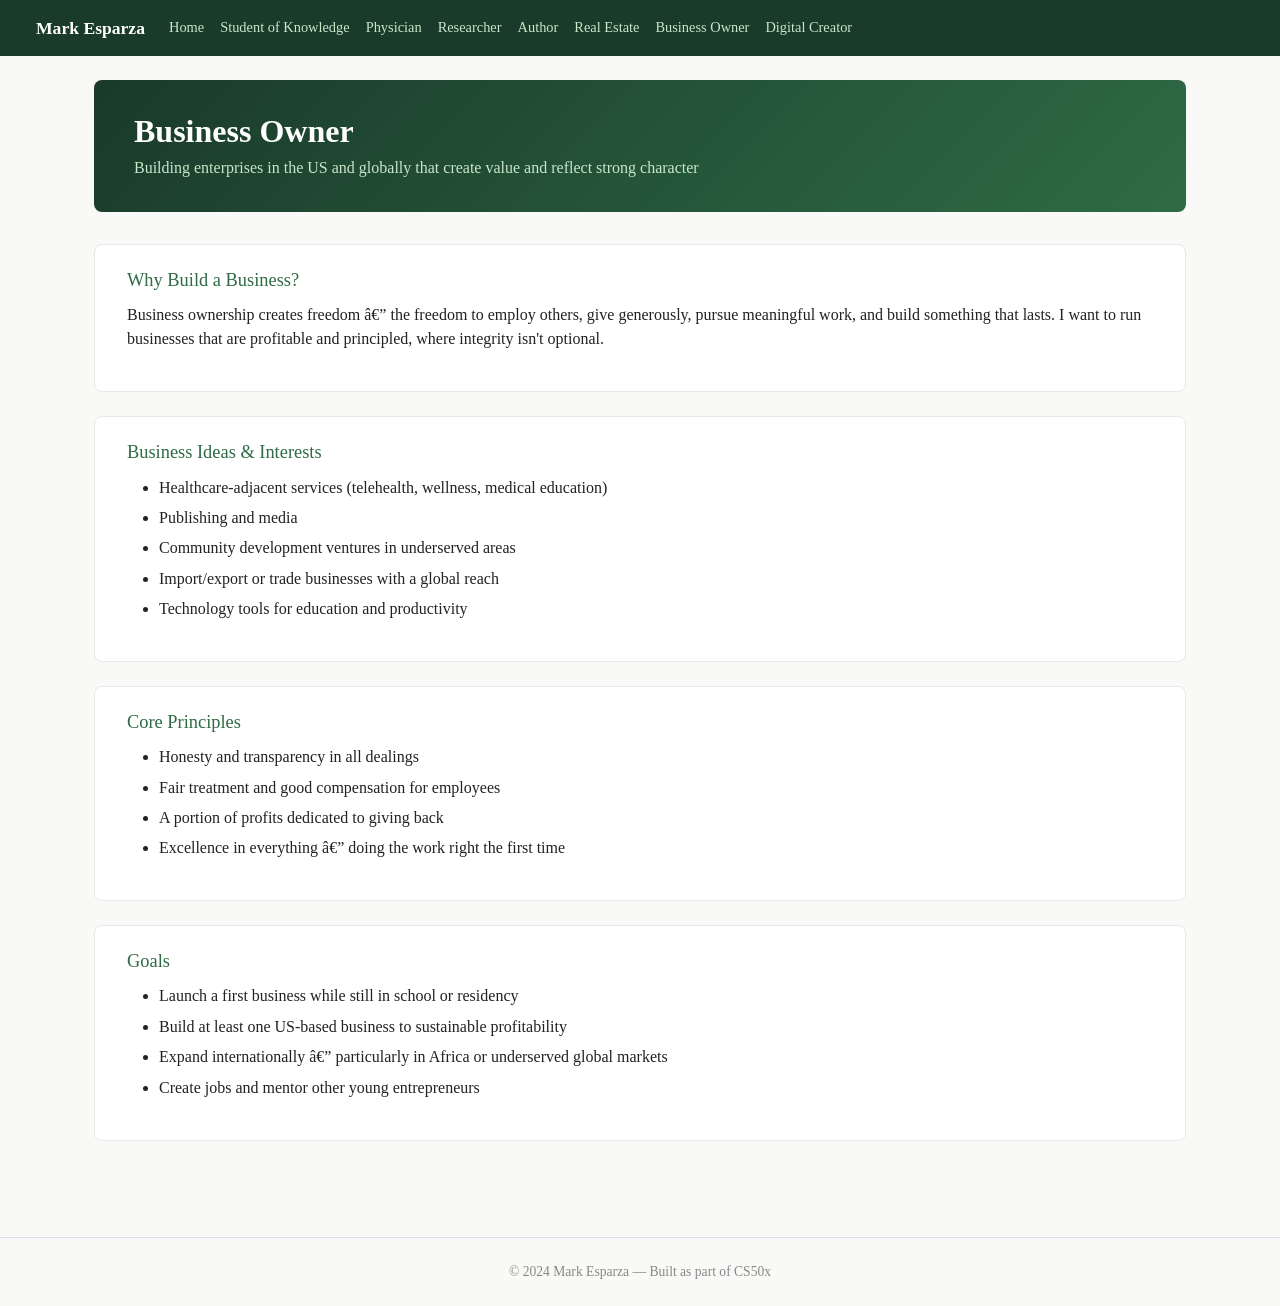
==== businessowner.html @ 38cdc645 "Add files via upload" ====
<!DOCTYPE html>
<html lang="en">
<head>
    <link href="https://cdn.jsdelivr.net/npm/bootstrap@5.2.3/dist/css/bootstrap.min.css" rel="stylesheet" integrity="sha384-rbsA2VBKQhggwzxH7pPCaAqO46MgnOM80zW1RWuH61DGLwZJEdK2Kadq2F9CUG65" crossorigin="anonymous">
    <link href="styles.css" rel="stylesheet">
    <title>Business Owner — Mark Esparza</title>
</head>
<body>

    <nav class="navbar navbar-expand-md">
        <div class="container-fluid">
            <a class="navbar-brand" href="index.html">Mark Esparza</a>
            <ul class="navbar-nav me-auto">
                <li class="nav-item"><a class="nav-link" href="index.html">Home</a></li>
                <li class="nav-item"><a class="nav-link" href="student.html">Student of Knowledge</a></li>
                <li class="nav-item"><a class="nav-link" href="physician.html">Physician</a></li>
                <li class="nav-item"><a class="nav-link" href="research.html">Researcher</a></li>
                <li class="nav-item"><a class="nav-link" href="scholar.html">Author</a></li>
                <li class="nav-item"><a class="nav-link" href="realestate.html">Real Estate</a></li>
                <li class="nav-item"><a class="nav-link active" href="businessowner.html">Business Owner</a></li>
                <li class="nav-item"><a class="nav-link" href="contentcreator.html">Digital Creator</a></li>
            </ul>
        </div>
    </nav>

    <main class="container p-4">

        <div class="page-header">
            <h1>Business Owner</h1>
            <p>Building enterprises in the US and globally that create value and reflect strong character</p>
        </div>

        <div class="content-section">
            <h3>Why Build a Business?</h3>
            <p>Business ownership creates freedom — the freedom to employ others, give generously, pursue meaningful work, and build something that lasts. I want to run businesses that are profitable and principled, where integrity isn't optional.</p>
        </div>

        <div class="content-section">
            <h3>Business Ideas & Interests</h3>
            <ul>
                <li>Healthcare-adjacent services (telehealth, wellness, medical education)</li>
                <li>Publishing and media</li>
                <li>Community development ventures in underserved areas</li>
                <li>Import/export or trade businesses with a global reach</li>
                <li>Technology tools for education and productivity</li>
            </ul>
        </div>

        <div class="content-section">
            <h3>Core Principles</h3>
            <ul>
                <li>Honesty and transparency in all dealings</li>
                <li>Fair treatment and good compensation for employees</li>
                <li>A portion of profits dedicated to giving back</li>
                <li>Excellence in everything — doing the work right the first time</li>
            </ul>
        </div>

        <div class="content-section">
            <h3>Goals</h3>
            <ul>
                <li>Launch a first business while still in school or residency</li>
                <li>Build at least one US-based business to sustainable profitability</li>
                <li>Expand internationally — particularly in Africa or underserved global markets</li>
                <li>Create jobs and mentor other young entrepreneurs</li>
            </ul>
        </div>

    </main>

    <footer>
        &copy; 2024 Mark Esparza &mdash; Built as part of CS50x
    </footer>

    <script src="script.js"></script>
</body>
</html>
---- styles.css ----
/* ── Global ── */
body {
    font-family: "Times New Roman", Times, serif;
    color: #222;
    background-color: #f9f9f7;
}

/* ── Navbar ── */
.navbar {
    background-color: #1a3a2a !important;
    padding: 0.6rem 1.5rem;
}
.navbar .nav-link {
    color: #c8e6c9 !important;
    font-size: 0.9rem;
    font-weight: 500;
    padding: 0.4rem 0.75rem;
    border-radius: 4px;
    transition: background 0.2s;
}
.navbar .nav-link:hover {
    background-color: #2e6b45;
    color: #fff !important;
}
.navbar-brand {
    color: #fff !important;
    font-weight: 700;
    font-size: 1.1rem;
}

/* ── Hero (index page) ── */
.hero {
    position: relative;
    text-align: center;
    color: #fff;
    margin-bottom: 2.5rem;
    border-radius: 10px;
    overflow: hidden;
}
.hero img {
    width: 100%;
    max-height: 380px;
    object-fit: cover;
    display: block;
    filter: brightness(0.55);
}
.hero-text {
    position: absolute;
    top: 50%;
    left: 50%;
    transform: translate(-50%, -50%);
    width: 90%;
}
.hero-text h1 {
    font-size: 2.8rem;
    font-weight: 700;
    color: #fff;
    text-shadow: 0 2px 8px rgba(0,0,0,0.6);
    margin-bottom: 0.4rem;
}
.hero-text h1 span {
    color: #a5d6a7;
    font-family: monospace;
}
.hero-text p {
    font-size: 1.1rem;
    color: #e8f5e9;
    text-shadow: 0 1px 4px rgba(0,0,0,0.5);
}

/* ── Section headings ── */
h2.section-title {
    color: #1a3a2a;
    border-left: 5px solid #2e6b45;
    padding-left: 0.75rem;
    margin: 2rem 0 1rem;
    font-size: 1.4rem;
}

/* ── Goal cards ── */
.goal-card {
    display: block;
    background: #fff;
    border: 1px solid #dde;
    border-radius: 8px;
    padding: 1.2rem 1rem;
    text-align: center;
    text-decoration: none;
    color: #1a3a2a;
    font-weight: 600;
    transition: transform 0.15s, box-shadow 0.15s;
    height: 100%;
}
.goal-card:hover {
    transform: translateY(-3px);
    box-shadow: 0 6px 18px rgba(0,0,0,0.12);
    color: #2e6b45;
    text-decoration: none;
}
.goal-card .goal-icon {
    font-size: 2rem;
    display: block;
    margin-bottom: 0.5rem;
}

/* ── Motivations table ── */
.motiv-table {
    width: 100%;
    border-collapse: collapse;
    margin-top: 0.5rem;
}
.motiv-table th {
    background-color: #1a3a2a;
    color: #fff;
    padding: 10px 14px;
    text-align: left;
    font-size: 0.95rem;
}
.motiv-table td {
    padding: 10px 14px;
    border-bottom: 1px solid #e0e0e0;
    font-size: 0.9rem;
    vertical-align: top;
}
.motiv-table tr:nth-child(even) td {
    background-color: #f1f8f2;
}

/* ── Sub-page header ── */
.page-header {
    background: linear-gradient(135deg, #1a3a2a, #2e6b45);
    color: #fff;
    border-radius: 8px;
    padding: 2rem 2.5rem;
    margin-bottom: 2rem;
}
.page-header h1 {
    color: #fff;
    font-size: 2rem;
    font-weight: 700;
    margin: 0 0 0.4rem;
}
.page-header p {
    color: #c8e6c9;
    margin: 0;
    font-size: 1rem;
}

/* ── Content sections ── */
.content-section {
    background: #fff;
    border-radius: 8px;
    padding: 1.5rem 2rem;
    margin-bottom: 1.5rem;
    border: 1px solid #e8e8e8;
}
.content-section h3 {
    color: #2e6b45;
    margin-bottom: 0.75rem;
    font-size: 1.15rem;
}
.content-section ul li {
    margin-bottom: 0.4rem;
}
.content-section ul li:hover {
    color: #2e6b45;
}

/* ── Quote block ── */
blockquote.islamic-quote {
    border-left: 4px solid #a5d6a7;
    background: #f1f8f2;
    padding: 1rem 1.5rem;
    border-radius: 0 6px 6px 0;
    font-style: italic;
    color: #333;
    margin: 1.5rem 0;
}
blockquote.islamic-quote cite {
    display: block;
    margin-top: 0.5rem;
    font-style: normal;
    font-weight: 600;
    color: #1a3a2a;
    font-size: 0.9rem;
}

/* ── Footer ── */
footer {
    text-align: center;
    padding: 1.5rem;
    margin-top: 3rem;
    border-top: 1px solid #dde;
    color: #888;
    font-size: 0.85rem;
}
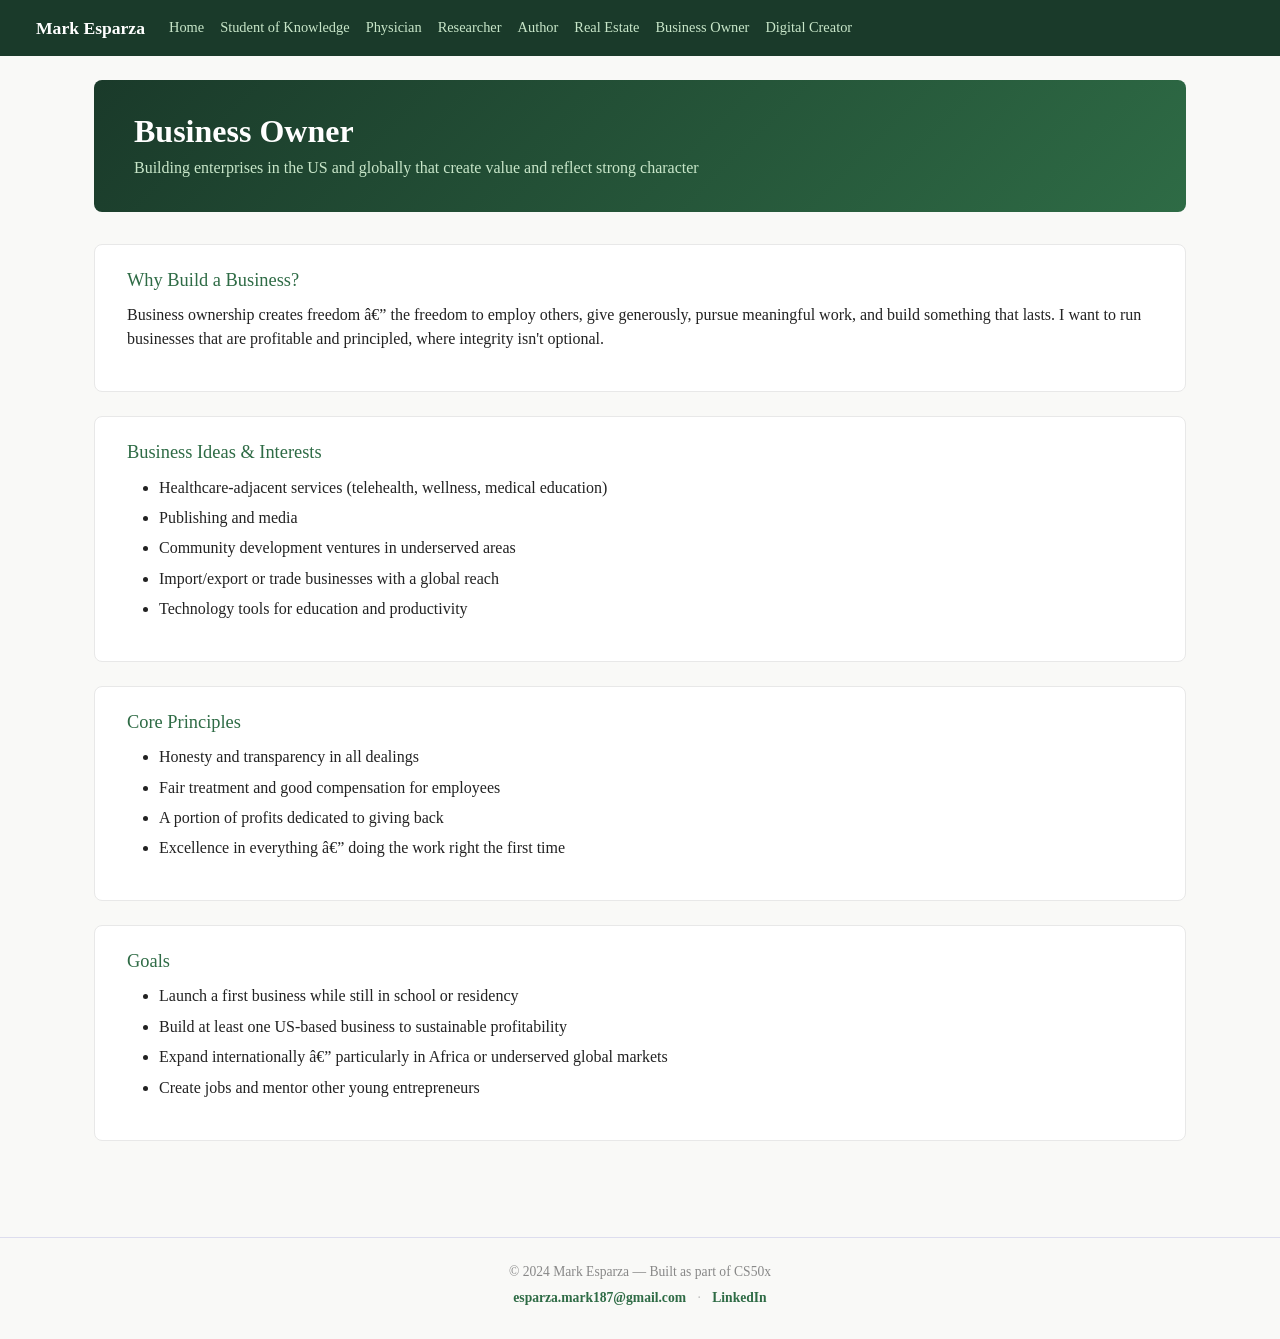
==== commit d568d00d: "Add contact footer and Writing & Civic Record section - Add email + LinkedIn contact links to the fo" ====
--- a/businessowner.html
+++ b/businessowner.html
@@ -69,7 +69,13 @@
     </main>
 
     <footer>
-        &copy; 2024 Mark Esparza &mdash; Built as part of CS50x
+        <p class="footer-credit">&copy; 2024 Mark Esparza &mdash; Built as part of CS50x</p>
+        <p class="footer-contact">
+            <a href="mailto:esparza.mark187@gmail.com">esparza.mark187@gmail.com</a>
+            <span class="footer-sep">&middot;</span>
+            <!-- TODO: replace the URL below with your LinkedIn profile, e.g. https://www.linkedin.com/in/your-handle/ -->
+            <a href="https://www.linkedin.com/" target="_blank" rel="noopener noreferrer">LinkedIn</a>
+        </p>
     </footer>
 
     <script src="script.js"></script>
--- a/styles.css
+++ b/styles.css
@@ -185,6 +185,44 @@
     font-size: 0.9rem;
 }
 
+/* ── Writing & Civic Record ── */
+.record-list {
+    list-style: none;
+    padding-left: 0;
+    margin: 0;
+}
+.record-entry {
+    display: flex;
+    flex-wrap: wrap;
+    align-items: baseline;
+    gap: 0.5rem;
+    padding: 0.6rem 0;
+    border-bottom: 1px solid #eee;
+}
+.record-entry:last-child {
+    border-bottom: none;
+}
+.record-date {
+    flex: 0 0 6.5rem;
+    color: #888;
+    font-size: 0.85rem;
+}
+.record-type {
+    display: inline-block;
+    background: #1a3a2a;
+    color: #fff;
+    font-size: 0.7rem;
+    font-weight: 600;
+    text-transform: uppercase;
+    letter-spacing: 0.03em;
+    padding: 0.15rem 0.55rem;
+    border-radius: 12px;
+}
+.record-venue {
+    color: #666;
+    font-style: italic;
+}
+
 /* ── Footer ── */
 footer {
     text-align: center;
@@ -194,3 +232,18 @@
     color: #888;
     font-size: 0.85rem;
 }
+footer p {
+    margin: 0 0 0.4rem;
+}
+.footer-contact a {
+    color: #2e6b45;
+    text-decoration: none;
+    font-weight: 600;
+}
+.footer-contact a:hover {
+    text-decoration: underline;
+}
+.footer-sep {
+    color: #bbb;
+    margin: 0 0.5rem;
+}
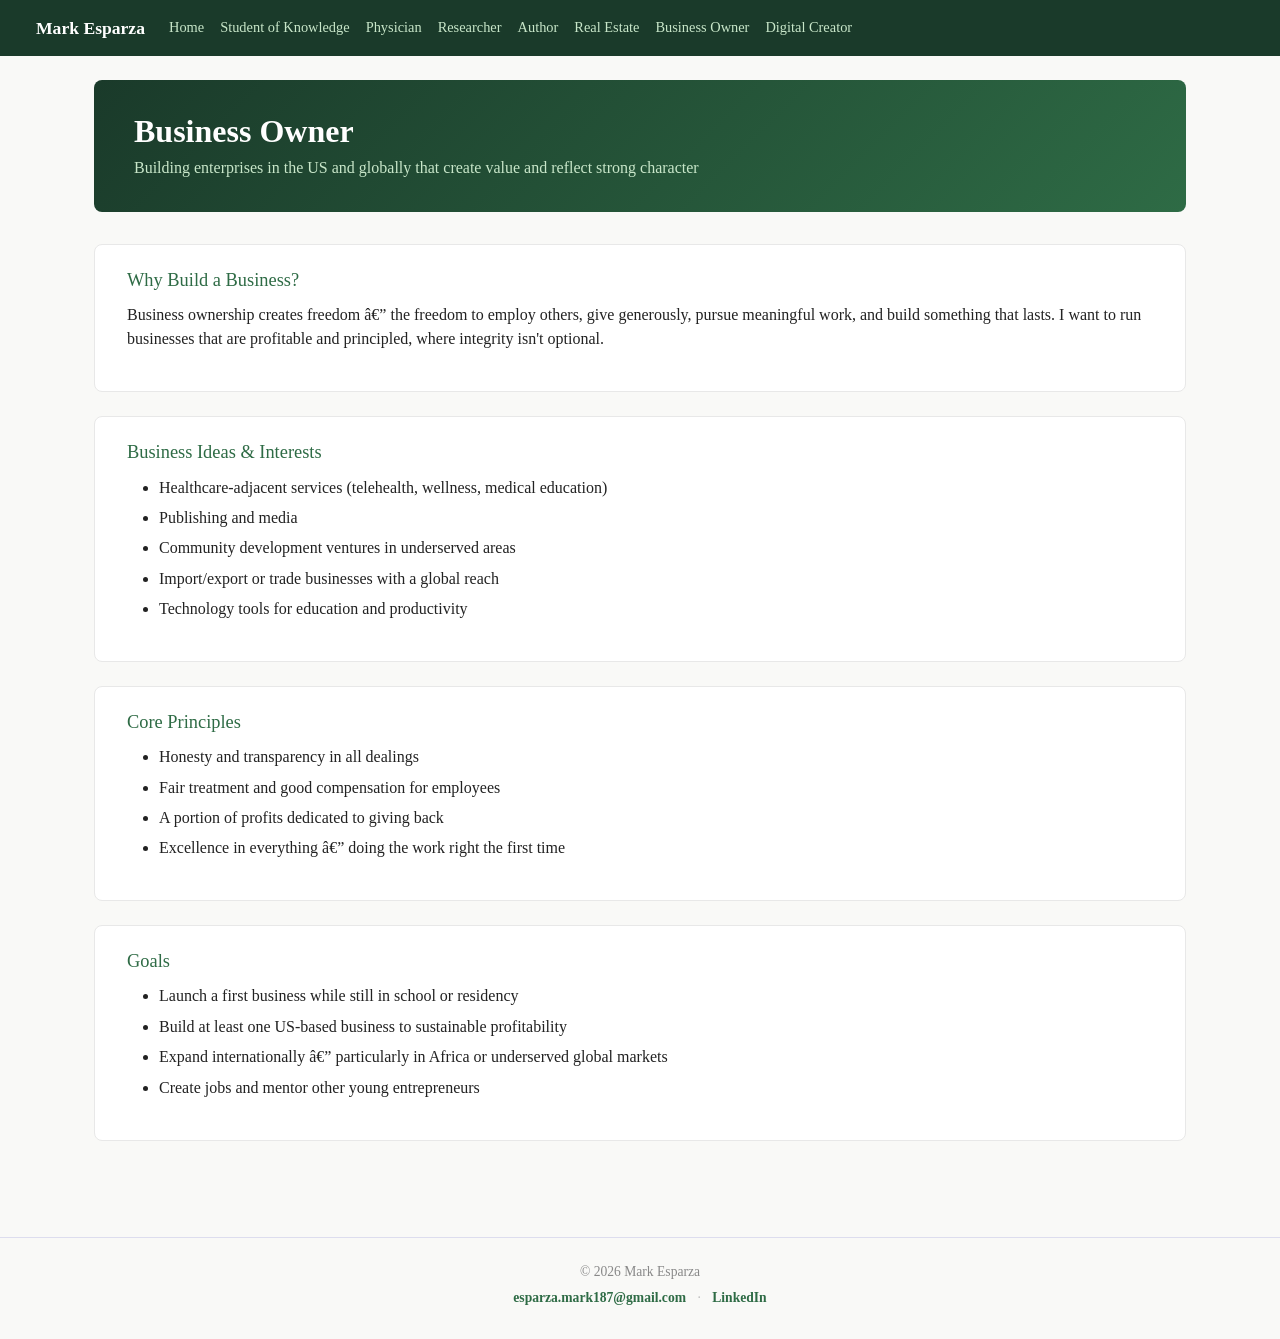
==== commit 14a20682: "Drop CS50x footer text and add CNAME for custom domain - Replace footer credit with a clean copyrigh" ====
--- a/businessowner.html
+++ b/businessowner.html
@@ -69,7 +69,7 @@
     </main>
 
     <footer>
-        <p class="footer-credit">&copy; 2024 Mark Esparza &mdash; Built as part of CS50x</p>
+        <p class="footer-credit">&copy; 2026 Mark Esparza</p>
         <p class="footer-contact">
             <a href="mailto:esparza.mark187@gmail.com">esparza.mark187@gmail.com</a>
             <span class="footer-sep">&middot;</span>
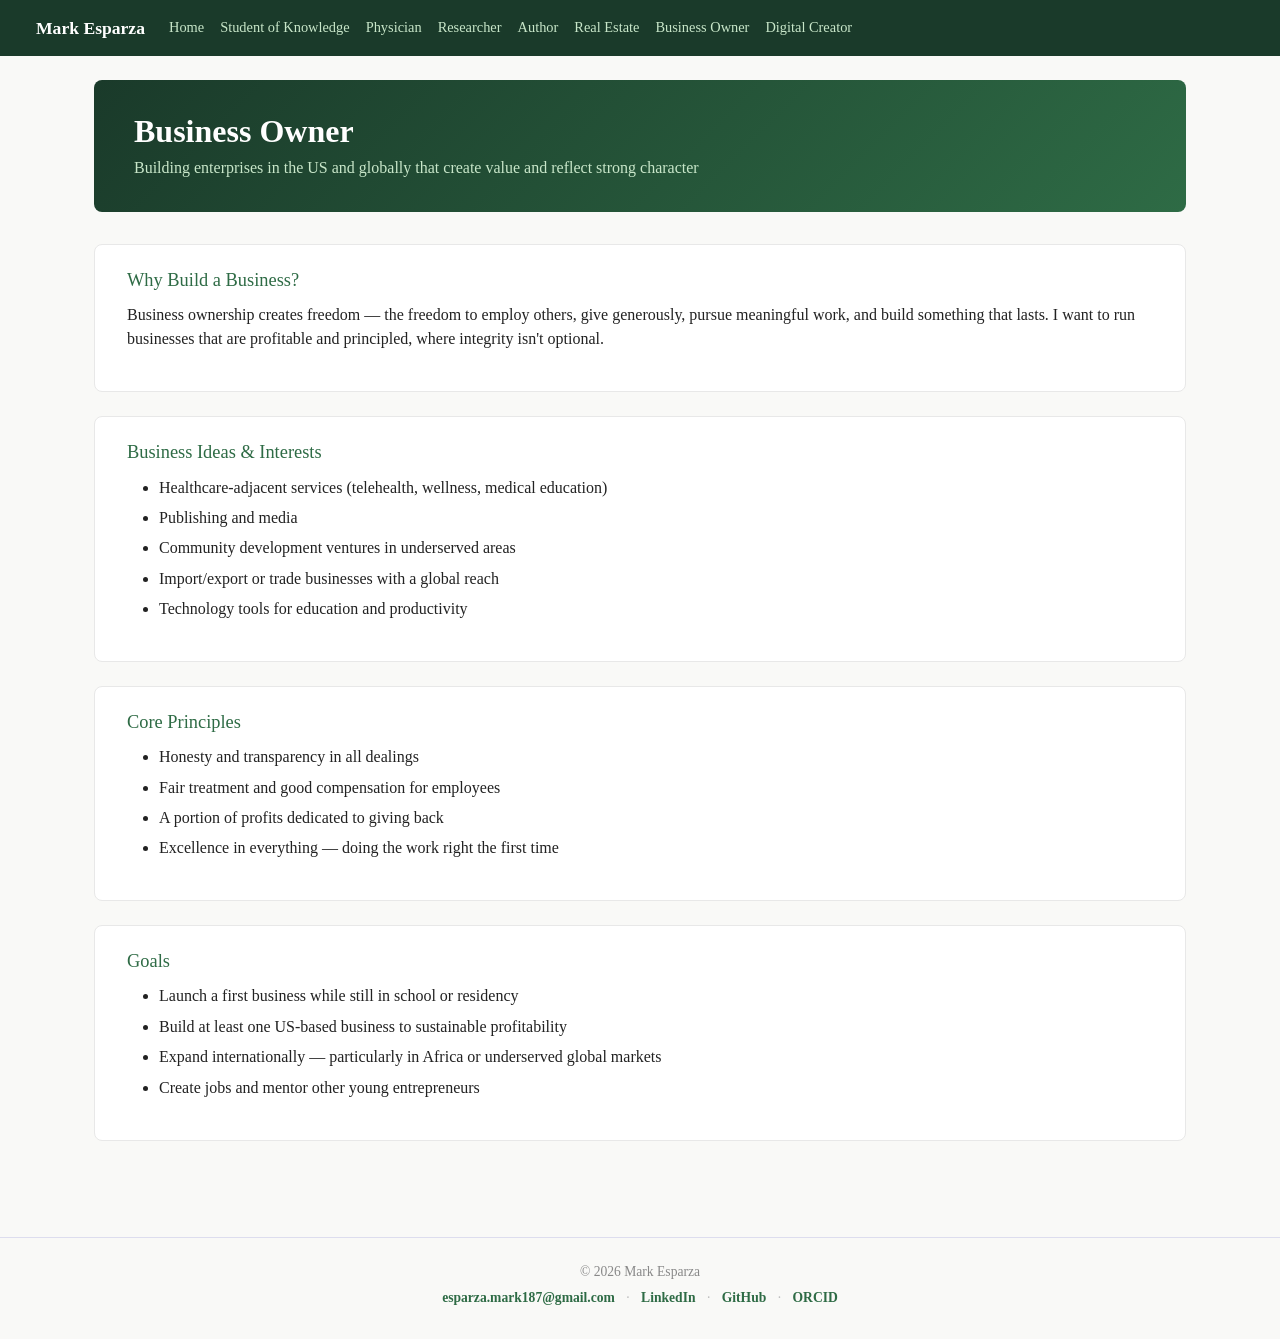
==== commit 186c91b2: "Improve search visibility for name searches Add viewport, charset, meta descriptions, canonical and " ====
--- a/businessowner.html
+++ b/businessowner.html
@@ -1,6 +1,15 @@
 <!DOCTYPE html>
 <html lang="en">
 <head>
+    <meta charset="utf-8">
+    <meta name="viewport" content="width=device-width, initial-scale=1">
+    <meta name="description" content="Mark Esparza's goals as a business owner and entrepreneur in Tulsa, Oklahoma.">
+    <meta name="author" content="Mark Esparza">
+    <link rel="canonical" href="https://mark-esparza.github.io/businessowner.html">
+    <meta property="og:title" content="Business Owner — Mark Esparza">
+    <meta property="og:description" content="Mark Esparza's goals as a business owner and entrepreneur in Tulsa, Oklahoma.">
+    <meta property="og:url" content="https://mark-esparza.github.io/businessowner.html">
+    <meta property="og:type" content="profile">
     <link href="https://cdn.jsdelivr.net/npm/bootstrap@5.2.3/dist/css/bootstrap.min.css" rel="stylesheet" integrity="sha384-rbsA2VBKQhggwzxH7pPCaAqO46MgnOM80zW1RWuH61DGLwZJEdK2Kadq2F9CUG65" crossorigin="anonymous">
     <link href="styles.css" rel="stylesheet">
     <title>Business Owner — Mark Esparza</title>
@@ -73,8 +82,11 @@
         <p class="footer-contact">
             <a href="mailto:esparza.mark187@gmail.com">esparza.mark187@gmail.com</a>
             <span class="footer-sep">&middot;</span>
-            <!-- TODO: replace the URL below with your LinkedIn profile, e.g. https://www.linkedin.com/in/your-handle/ -->
-            <a href="https://www.linkedin.com/" target="_blank" rel="noopener noreferrer">LinkedIn</a>
+            <a href="https://www.linkedin.com/in/mark-esparza/" target="_blank" rel="noopener noreferrer">LinkedIn</a>
+            <span class="footer-sep">&middot;</span>
+            <a href="https://github.com/mark-esparza" target="_blank" rel="noopener noreferrer">GitHub</a>
+            <span class="footer-sep">&middot;</span>
+            <a href="https://orcid.org/0009-0000-5171-102X" target="_blank" rel="noopener noreferrer">ORCID</a>
         </p>
     </footer>
 
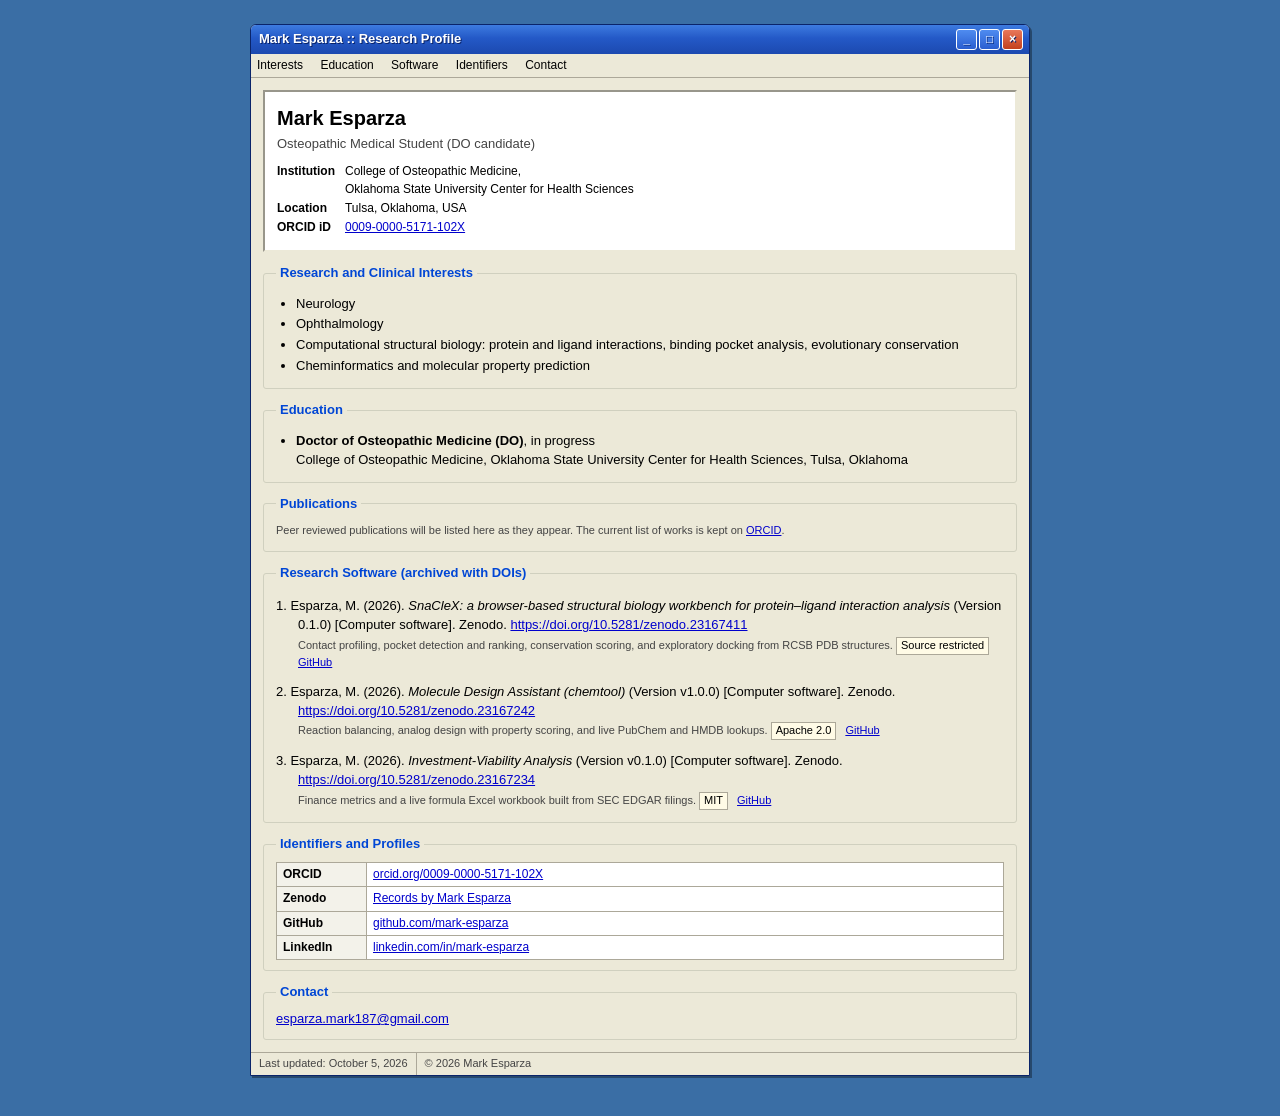
==== commit 839f7145: "Redesign site as a research profile Replace the personal bio site with a single page research profil" ====
--- a/businessowner.html
+++ b/businessowner.html
@@ -1,95 +1,14 @@
 <!DOCTYPE html>
 <html lang="en">
 <head>
-    <meta charset="utf-8">
-    <meta name="viewport" content="width=device-width, initial-scale=1">
-    <meta name="description" content="Mark Esparza's goals as a business owner and entrepreneur in Tulsa, Oklahoma.">
-    <meta name="author" content="Mark Esparza">
-    <link rel="canonical" href="https://mark-esparza.github.io/businessowner.html">
-    <meta property="og:title" content="Business Owner — Mark Esparza">
-    <meta property="og:description" content="Mark Esparza's goals as a business owner and entrepreneur in Tulsa, Oklahoma.">
-    <meta property="og:url" content="https://mark-esparza.github.io/businessowner.html">
-    <meta property="og:type" content="profile">
-    <link href="https://cdn.jsdelivr.net/npm/bootstrap@5.2.3/dist/css/bootstrap.min.css" rel="stylesheet" integrity="sha384-rbsA2VBKQhggwzxH7pPCaAqO46MgnOM80zW1RWuH61DGLwZJEdK2Kadq2F9CUG65" crossorigin="anonymous">
-    <link href="styles.css" rel="stylesheet">
-    <title>Business Owner — Mark Esparza</title>
+<meta charset="utf-8">
+<meta name="viewport" content="width=device-width, initial-scale=1">
+<title>Moved | Mark Esparza</title>
+<meta name="robots" content="noindex, follow">
+<link rel="canonical" href="https://mark-esparza.github.io/">
+<meta http-equiv="refresh" content="0; url=https://mark-esparza.github.io/">
 </head>
-<body>
-
-    <nav class="navbar navbar-expand-md">
-        <div class="container-fluid">
-            <a class="navbar-brand" href="index.html">Mark Esparza</a>
-            <ul class="navbar-nav me-auto">
-                <li class="nav-item"><a class="nav-link" href="index.html">Home</a></li>
-                <li class="nav-item"><a class="nav-link" href="student.html">Student of Knowledge</a></li>
-                <li class="nav-item"><a class="nav-link" href="physician.html">Physician</a></li>
-                <li class="nav-item"><a class="nav-link" href="research.html">Researcher</a></li>
-                <li class="nav-item"><a class="nav-link" href="scholar.html">Author</a></li>
-                <li class="nav-item"><a class="nav-link" href="realestate.html">Real Estate</a></li>
-                <li class="nav-item"><a class="nav-link active" href="businessowner.html">Business Owner</a></li>
-                <li class="nav-item"><a class="nav-link" href="contentcreator.html">Digital Creator</a></li>
-            </ul>
-        </div>
-    </nav>
-
-    <main class="container p-4">
-
-        <div class="page-header">
-            <h1>Business Owner</h1>
-            <p>Building enterprises in the US and globally that create value and reflect strong character</p>
-        </div>
-
-        <div class="content-section">
-            <h3>Why Build a Business?</h3>
-            <p>Business ownership creates freedom — the freedom to employ others, give generously, pursue meaningful work, and build something that lasts. I want to run businesses that are profitable and principled, where integrity isn't optional.</p>
-        </div>
-
-        <div class="content-section">
-            <h3>Business Ideas & Interests</h3>
-            <ul>
-                <li>Healthcare-adjacent services (telehealth, wellness, medical education)</li>
-                <li>Publishing and media</li>
-                <li>Community development ventures in underserved areas</li>
-                <li>Import/export or trade businesses with a global reach</li>
-                <li>Technology tools for education and productivity</li>
-            </ul>
-        </div>
-
-        <div class="content-section">
-            <h3>Core Principles</h3>
-            <ul>
-                <li>Honesty and transparency in all dealings</li>
-                <li>Fair treatment and good compensation for employees</li>
-                <li>A portion of profits dedicated to giving back</li>
-                <li>Excellence in everything — doing the work right the first time</li>
-            </ul>
-        </div>
-
-        <div class="content-section">
-            <h3>Goals</h3>
-            <ul>
-                <li>Launch a first business while still in school or residency</li>
-                <li>Build at least one US-based business to sustainable profitability</li>
-                <li>Expand internationally — particularly in Africa or underserved global markets</li>
-                <li>Create jobs and mentor other young entrepreneurs</li>
-            </ul>
-        </div>
-
-    </main>
-
-    <footer>
-        <p class="footer-credit">&copy; 2026 Mark Esparza</p>
-        <p class="footer-contact">
-            <a href="mailto:esparza.mark187@gmail.com">esparza.mark187@gmail.com</a>
-            <span class="footer-sep">&middot;</span>
-            <a href="https://www.linkedin.com/in/mark-esparza/" target="_blank" rel="noopener noreferrer">LinkedIn</a>
-            <span class="footer-sep">&middot;</span>
-            <a href="https://github.com/mark-esparza" target="_blank" rel="noopener noreferrer">GitHub</a>
-            <span class="footer-sep">&middot;</span>
-            <a href="https://orcid.org/0009-0000-5171-102X" target="_blank" rel="noopener noreferrer">ORCID</a>
-        </p>
-    </footer>
-
-    <script src="script.js"></script>
+<body style="font-family:Tahoma,Verdana,sans-serif;font-size:13px">
+<p>This page has moved. Continue to <a href="https://mark-esparza.github.io/">Mark Esparza, Research Profile</a>.</p>
 </body>
 </html>
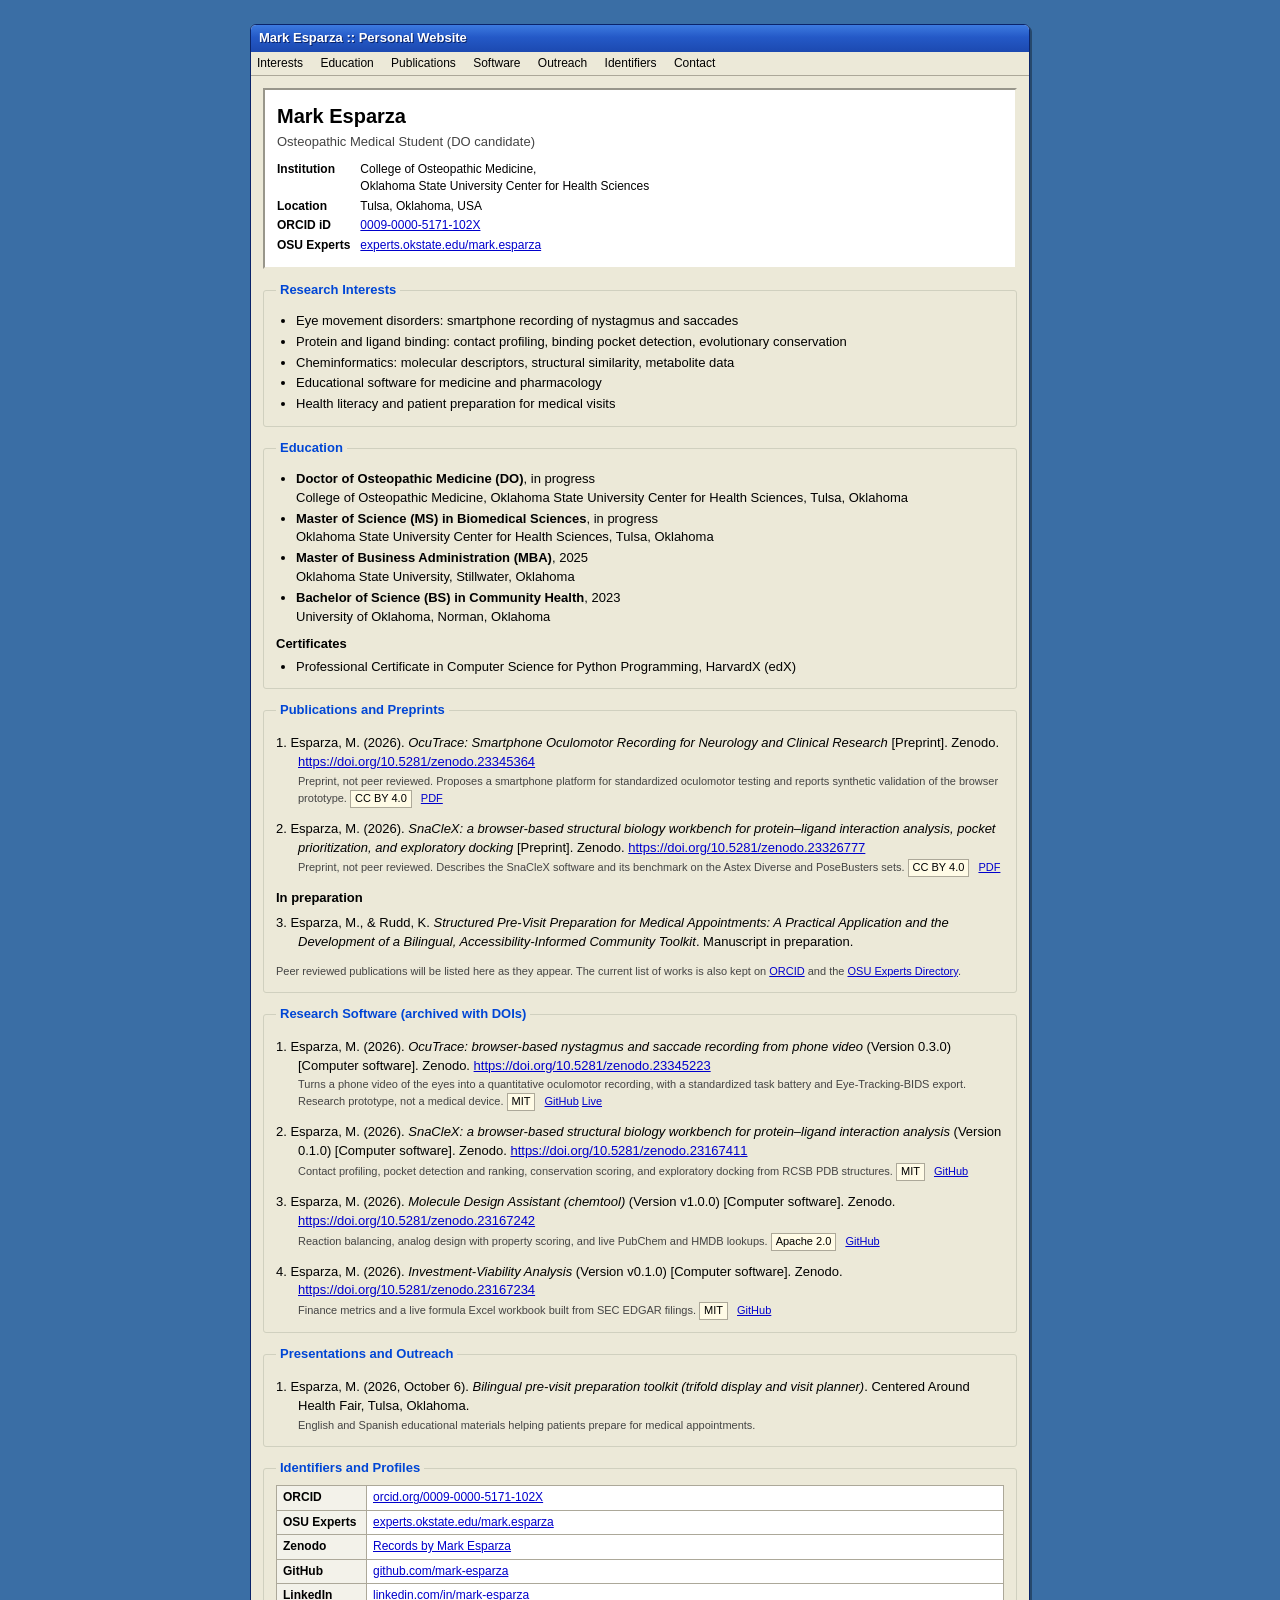
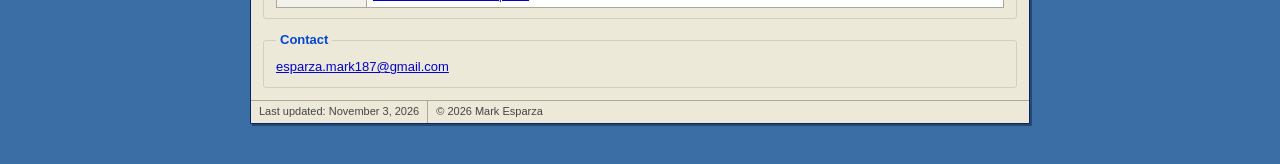
==== commit 922585e8: "Rename site to Personal Website Co-Authored-By: Claude Opus 5.5 <noreply@anthropic.com> Claude-Sessi" ====
--- a/businessowner.html
+++ b/businessowner.html
@@ -9,6 +9,6 @@
 <meta http-equiv="refresh" content="0; url=https://mark-esparza.github.io/">
 </head>
 <body style="font-family:Tahoma,Verdana,sans-serif;font-size:13px">
-<p>This page has moved. Continue to <a href="https://mark-esparza.github.io/">Mark Esparza, Research Profile</a>.</p>
+<p>This page has moved. Continue to <a href="https://mark-esparza.github.io/">Mark Esparza, Personal Website</a>.</p>
 </body>
 </html>
